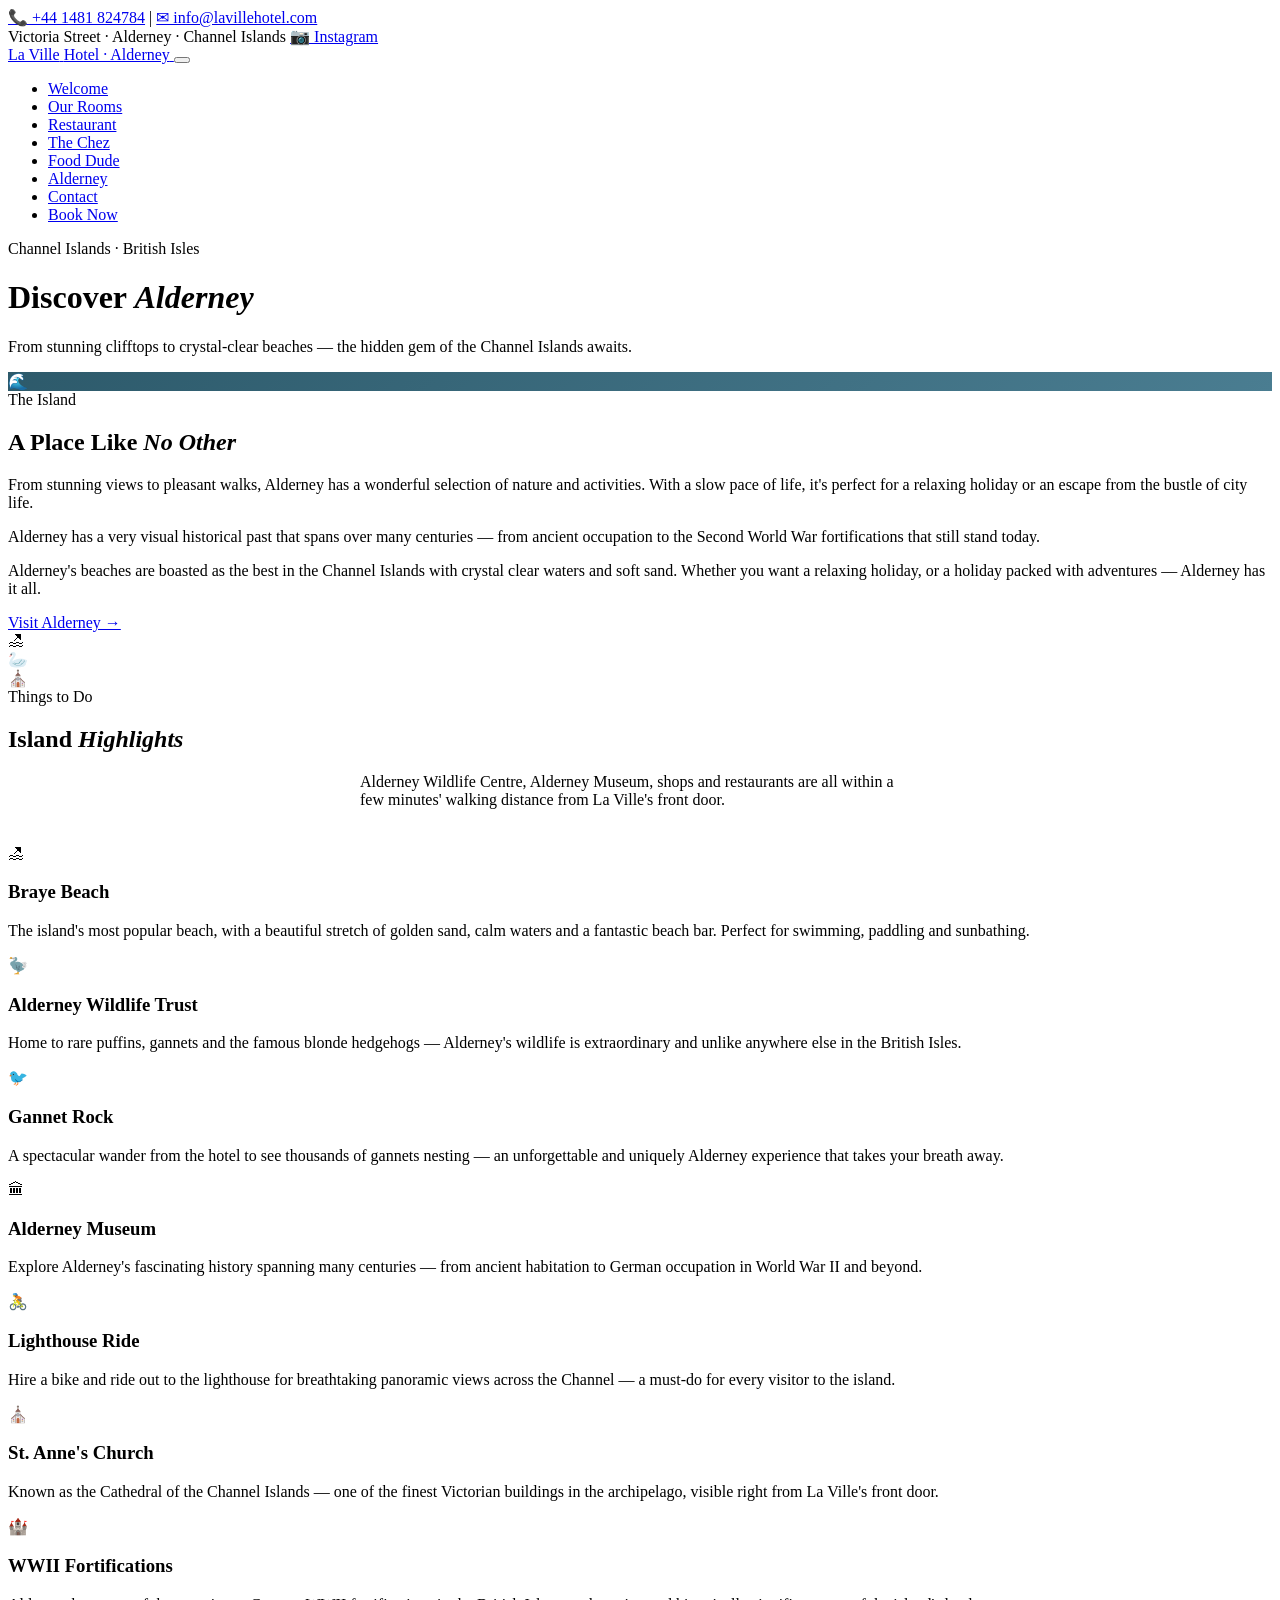
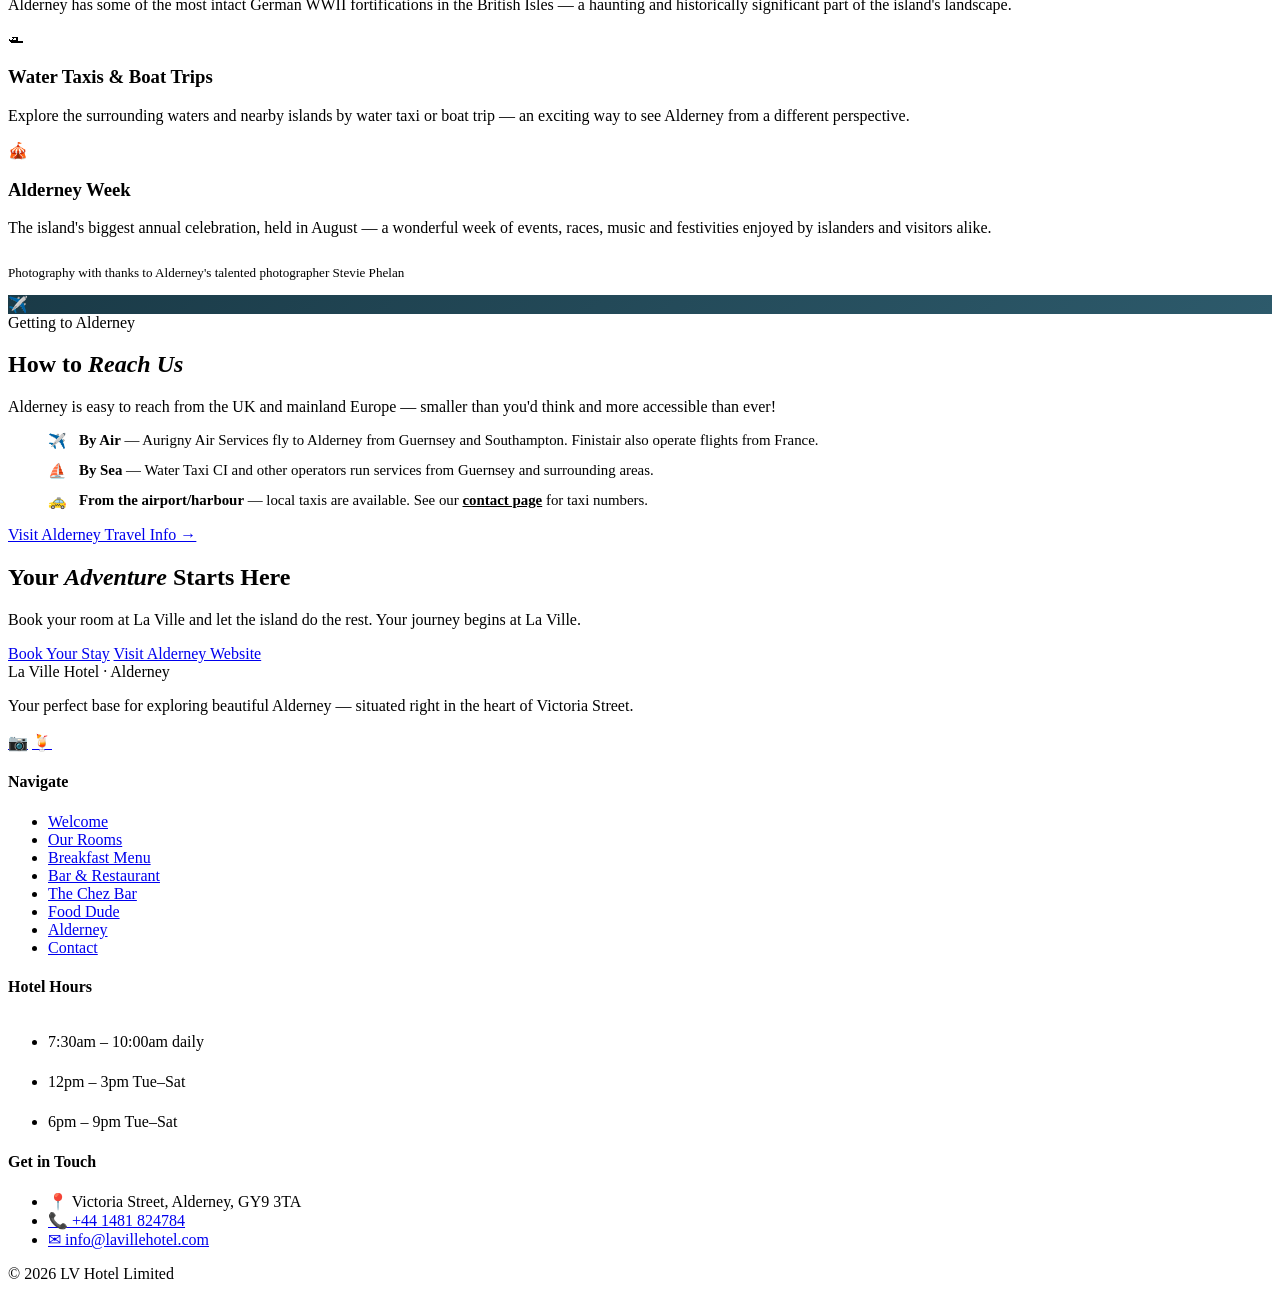
==== alderney.html @ cc86e453 "Add files via upload" ====
<!DOCTYPE html>
<html lang="en">
<head>
  <meta charset="UTF-8">
  <meta name="viewport" content="width=device-width, initial-scale=1.0">
  <meta name="description" content="Discover Alderney — stunning beaches, wildlife, history and a wonderful slow pace of life. The hidden gem of the Channel Islands.">
  <title>Alderney – La Ville Hotel Alderney</title>
  <link rel="icon" href="data:image/svg+xml,<svg xmlns='http://www.w3.org/2000/svg' viewBox='0 0 100 100'><text y='.9em' font-size='90'>🌊</text></svg>">
  <link rel="stylesheet" href="css/style.css">
</head>
<body>

<!-- TOP BAR -->
<div class="top-bar">
  <div class="container">
    <div class="top-bar__group">
      <a href="tel:+441481824784">📞 +44 1481 824784</a>
      <span class="top-bar__sep">|</span>
      <a href="mailto:info@lavillehotel.com">✉ info@lavillehotel.com</a>
    </div>
    <div class="top-bar__group">
      <span>Victoria Street · Alderney · Channel Islands</span>
      <a href="https://www.instagram.com/laville_hotel/" target="_blank" rel="noopener">📷 Instagram</a>
    </div>
  </div>
</div>

<!-- NAVBAR -->
<nav class="navbar" id="navbar">
  <div class="container">
    <a href="index.html" class="logo" aria-label="La Ville Hotel">
      <span class="logo__name">La Ville</span>
      <span class="logo__tag">Hotel · Alderney</span>
    </a>
    <button class="nav-toggle" id="nav-toggle" aria-label="Toggle menu" aria-expanded="false">
      <span></span><span></span><span></span>
    </button>
    <ul class="nav-list" id="nav-list">
      <li><a href="index.html">Welcome</a></li>
      <li><a href="rooms.html">Our Rooms</a></li>
      <li><a href="restaurant.html">Restaurant</a></li>
      <li><a href="chez-bar.html">The Chez</a></li>
      <li><a href="food-dude.html">Food Dude</a></li>
      <li><a href="alderney.html" class="active">Alderney</a></li>
      <li><a href="contact.html">Contact</a></li>
      <li><a href="rooms.html" class="nav-cta">Book Now</a></li>
    </ul>
  </div>
</nav>

<!-- PAGE HERO -->
<div class="page-hero">
  <div class="container">
    <span class="page-hero__kicker">Channel Islands · British Isles</span>
    <h1>Discover <em>Alderney</em></h1>
    <p>From stunning clifftops to crystal-clear beaches — the hidden gem of the Channel Islands awaits.</p>
  </div>
</div>

<main>

  <!-- INTRO SPLIT -->
  <section class="section">
    <div class="container">
      <div class="split reveal">
        <div class="split__vis" style="background:linear-gradient(135deg,#2d5a6b,#4a7d91)">🌊</div>
        <div class="split__body">
          <span class="label">The Island</span>
          <h2>A Place Like <em>No Other</em></h2>
          <p>From stunning views to pleasant walks, Alderney has a wonderful selection of nature and activities. With a slow pace of life, it's perfect for a relaxing holiday or an escape from the bustle of city life.</p>
          <p>Alderney has a very visual historical past that spans over many centuries — from ancient occupation to the Second World War fortifications that still stand today.</p>
          <p>Alderney's beaches are boasted as the best in the Channel Islands with crystal clear waters and soft sand. Whether you want a relaxing holiday, or a holiday packed with adventures — Alderney has it all.</p>
          <a href="https://www.visitalderney.com/" target="_blank" rel="noopener" class="btn btn-ocean">Visit Alderney →</a>
        </div>
      </div>
    </div>
  </section>

  <!-- PHOTO STRIP -->
  <div class="strip">
    <div class="strip__item">🏖</div>
    <div class="strip__item">🦢</div>
    <div class="strip__item">⛪</div>
  </div>

  <!-- ATTRACTIONS -->
  <section class="section" style="background:var(--sand)">
    <div class="container">
      <div class="tc reveal" style="margin-bottom:36px">
        <span class="label" style="justify-content:center">Things to Do</span>
        <h2>Island <em>Highlights</em></h2>
        <p style="max-width:560px;margin:10px auto 0">Alderney Wildlife Centre, Alderney Museum, shops and restaurants are all within a few minutes' walking distance from La Ville's front door.</p>
      </div>
      <div class="attract-grid">
        <div class="attract-card reveal">
          <div class="attract-card__img">🏖</div>
          <div class="attract-card__body">
            <h3>Braye Beach</h3>
            <p>The island's most popular beach, with a beautiful stretch of golden sand, calm waters and a fantastic beach bar. Perfect for swimming, paddling and sunbathing.</p>
          </div>
        </div>
        <div class="attract-card reveal">
          <div class="attract-card__img">🦤</div>
          <div class="attract-card__body">
            <h3>Alderney Wildlife Trust</h3>
            <p>Home to rare puffins, gannets and the famous blonde hedgehogs — Alderney's wildlife is extraordinary and unlike anywhere else in the British Isles.</p>
          </div>
        </div>
        <div class="attract-card reveal">
          <div class="attract-card__img">🐦</div>
          <div class="attract-card__body">
            <h3>Gannet Rock</h3>
            <p>A spectacular wander from the hotel to see thousands of gannets nesting — an unforgettable and uniquely Alderney experience that takes your breath away.</p>
          </div>
        </div>
        <div class="attract-card reveal">
          <div class="attract-card__img">🏛</div>
          <div class="attract-card__body">
            <h3>Alderney Museum</h3>
            <p>Explore Alderney's fascinating history spanning many centuries — from ancient habitation to German occupation in World War II and beyond.</p>
          </div>
        </div>
        <div class="attract-card reveal">
          <div class="attract-card__img">🚴</div>
          <div class="attract-card__body">
            <h3>Lighthouse Ride</h3>
            <p>Hire a bike and ride out to the lighthouse for breathtaking panoramic views across the Channel — a must-do for every visitor to the island.</p>
          </div>
        </div>
        <div class="attract-card reveal">
          <div class="attract-card__img">⛪</div>
          <div class="attract-card__body">
            <h3>St. Anne's Church</h3>
            <p>Known as the Cathedral of the Channel Islands — one of the finest Victorian buildings in the archipelago, visible right from La Ville's front door.</p>
          </div>
        </div>
        <div class="attract-card reveal">
          <div class="attract-card__img">🏰</div>
          <div class="attract-card__body">
            <h3>WWII Fortifications</h3>
            <p>Alderney has some of the most intact German WWII fortifications in the British Isles — a haunting and historically significant part of the island's landscape.</p>
          </div>
        </div>
        <div class="attract-card reveal">
          <div class="attract-card__img">🛥</div>
          <div class="attract-card__body">
            <h3>Water Taxis &amp; Boat Trips</h3>
            <p>Explore the surrounding waters and nearby islands by water taxi or boat trip — an exciting way to see Alderney from a different perspective.</p>
          </div>
        </div>
        <div class="attract-card reveal">
          <div class="attract-card__img">🎪</div>
          <div class="attract-card__body">
            <h3>Alderney Week</h3>
            <p>The island's biggest annual celebration, held in August — a wonderful week of events, races, music and festivities enjoyed by islanders and visitors alike.</p>
          </div>
        </div>
      </div>
      <p class="tc" style="margin-top:28px;font-size:.82rem;color:var(--mid-grey)">Photography with thanks to Alderney's talented photographer Stevie Phelan</p>
    </div>
  </section>

  <!-- GETTING HERE -->
  <section class="section">
    <div class="container">
      <div class="split rev reveal">
        <div class="split__vis" style="background:linear-gradient(135deg,#1a3a47,#2d5a6b)">✈️</div>
        <div class="split__body">
          <span class="label">Getting to Alderney</span>
          <h2>How to <em>Reach Us</em></h2>
          <p>Alderney is easy to reach from the UK and mainland Europe — smaller than you'd think and more accessible than ever!</p>
          <ul style="list-style:none;display:flex;flex-direction:column;gap:12px;margin-top:4px">
            <li style="display:flex;align-items:flex-start;gap:12px;font-size:.93rem">✈️ <div><strong>By Air</strong> — Aurigny Air Services fly to Alderney from Guernsey and Southampton. Finistair also operate flights from France.</div></li>
            <li style="display:flex;align-items:flex-start;gap:12px;font-size:.93rem">⛵ <div><strong>By Sea</strong> — Water Taxi CI and other operators run services from Guernsey and surrounding areas.</div></li>
            <li style="display:flex;align-items:flex-start;gap:12px;font-size:.93rem">🚕 <div><strong>From the airport/harbour</strong> — local taxis are available. See our <a href="contact.html" style="color:var(--terracotta);font-weight:600">contact page</a> for taxi numbers.</div></li>
          </ul>
          <a href="https://www.visitalderney.com/" target="_blank" rel="noopener" class="btn btn-outline" style="margin-top:8px">Visit Alderney Travel Info →</a>
        </div>
      </div>
    </div>
  </section>

  <section class="cta">
    <div class="container reveal">
      <h2>Your <em>Adventure</em> Starts Here</h2>
      <p>Book your room at La Ville and let the island do the rest. Your journey begins at La Ville.</p>
      <div class="cta__btns">
        <a href="rooms.html" class="btn btn-primary">Book Your Stay</a>
        <a href="https://www.visitalderney.com/" target="_blank" rel="noopener" class="btn btn-outline">Visit Alderney Website</a>
      </div>
    </div>
  </section>

</main>

<!-- FOOTER -->
<footer class="footer">
  <div class="container">
    <div class="footer-grid">
      <div class="footer__brand">
        <span class="logo__name">La Ville</span>
        <span class="logo__tag">Hotel · Alderney</span>
        <p>Your perfect base for exploring beautiful Alderney — situated right in the heart of Victoria Street.</p>
        <div class="socials" style="margin-top:18px">
          <a href="https://www.instagram.com/laville_hotel/" target="_blank" rel="noopener">📷</a>
          <a href="https://www.instagram.com/thechezbar/" target="_blank" rel="noopener">🍹</a>
        </div>
      </div>
      <div>
        <h4>Navigate</h4>
        <ul>
          <li><a href="index.html">Welcome</a></li>
          <li><a href="rooms.html">Our Rooms</a></li>
          <li><a href="breakfast.html">Breakfast Menu</a></li>
          <li><a href="restaurant.html">Bar &amp; Restaurant</a></li>
          <li><a href="chez-bar.html">The Chez Bar</a></li>
          <li><a href="food-dude.html">Food Dude</a></li>
          <li><a href="alderney.html">Alderney</a></li>
          <li><a href="contact.html">Contact</a></li>
        </ul>
      </div>
      <div>
        <h4>Hotel Hours</h4>
        <ul style="gap:6px">
          <li style="color:#fff;font-weight:700;font-size:.84rem">Breakfast</li><li>7:30am – 10:00am daily</li>
          <li style="color:#fff;font-weight:700;font-size:.84rem;margin-top:6px">Lunch</li><li>12pm – 3pm Tue–Sat</li>
          <li style="color:#fff;font-weight:700;font-size:.84rem;margin-top:6px">Dinner</li><li>6pm – 9pm Tue–Sat</li>
        </ul>
      </div>
      <div>
        <h4>Get in Touch</h4>
        <ul style="gap:8px">
          <li>📍 Victoria Street, Alderney, GY9 3TA</li>
          <li><a href="tel:+441481824784">📞 +44 1481 824784</a></li>
          <li><a href="mailto:info@lavillehotel.com">✉ info@lavillehotel.com</a></li>
        </ul>
      </div>
    </div>
  </div>
  <div class="footer-bottom">
    <div class="container" style="display:flex;justify-content:space-between;flex-wrap:wrap;gap:10px;width:100%">
      <span>© 2026 LV Hotel Limited</span>
      <span style="color:rgba(255,255,255,.3)">Victoria Street · Alderney · GY9 3TA</span>
    </div>
  </div>
</footer>

<div id="toast"></div>
<script src="js/shared.js"></script>
</body>
</html>
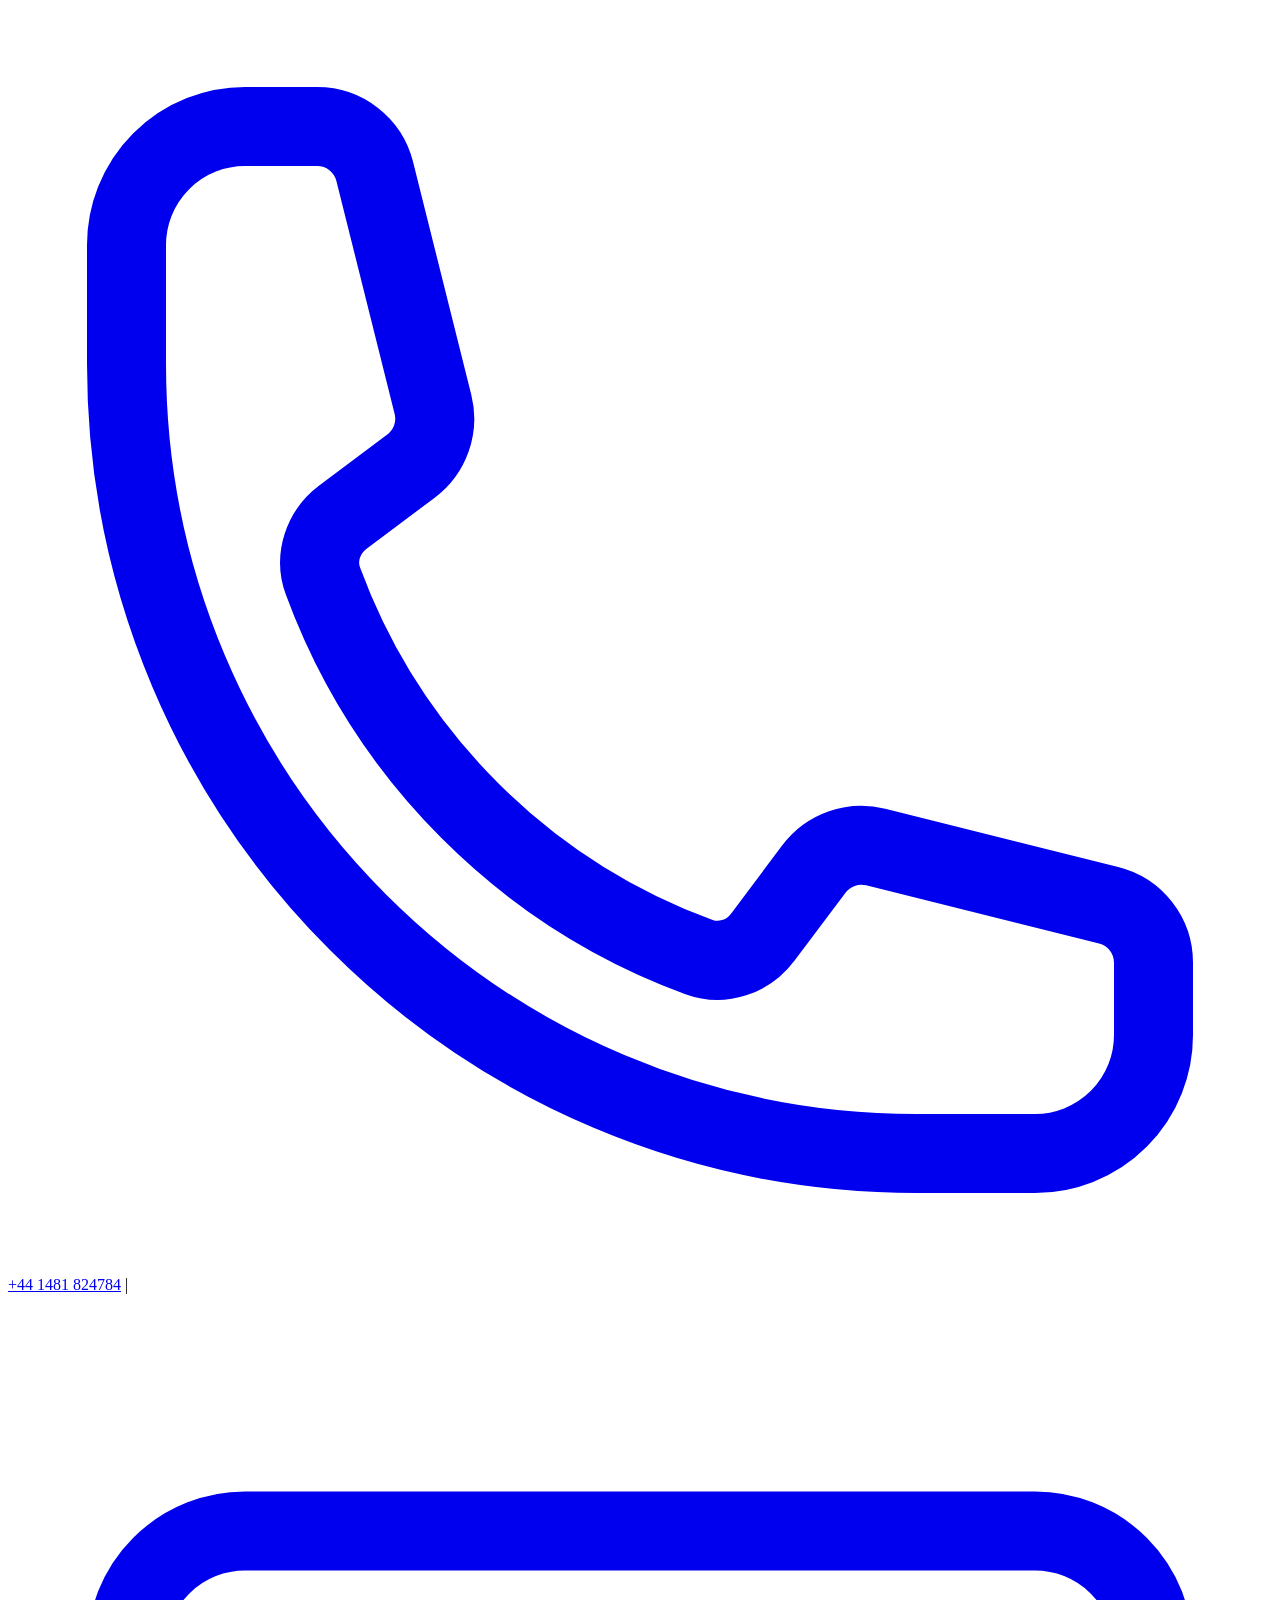
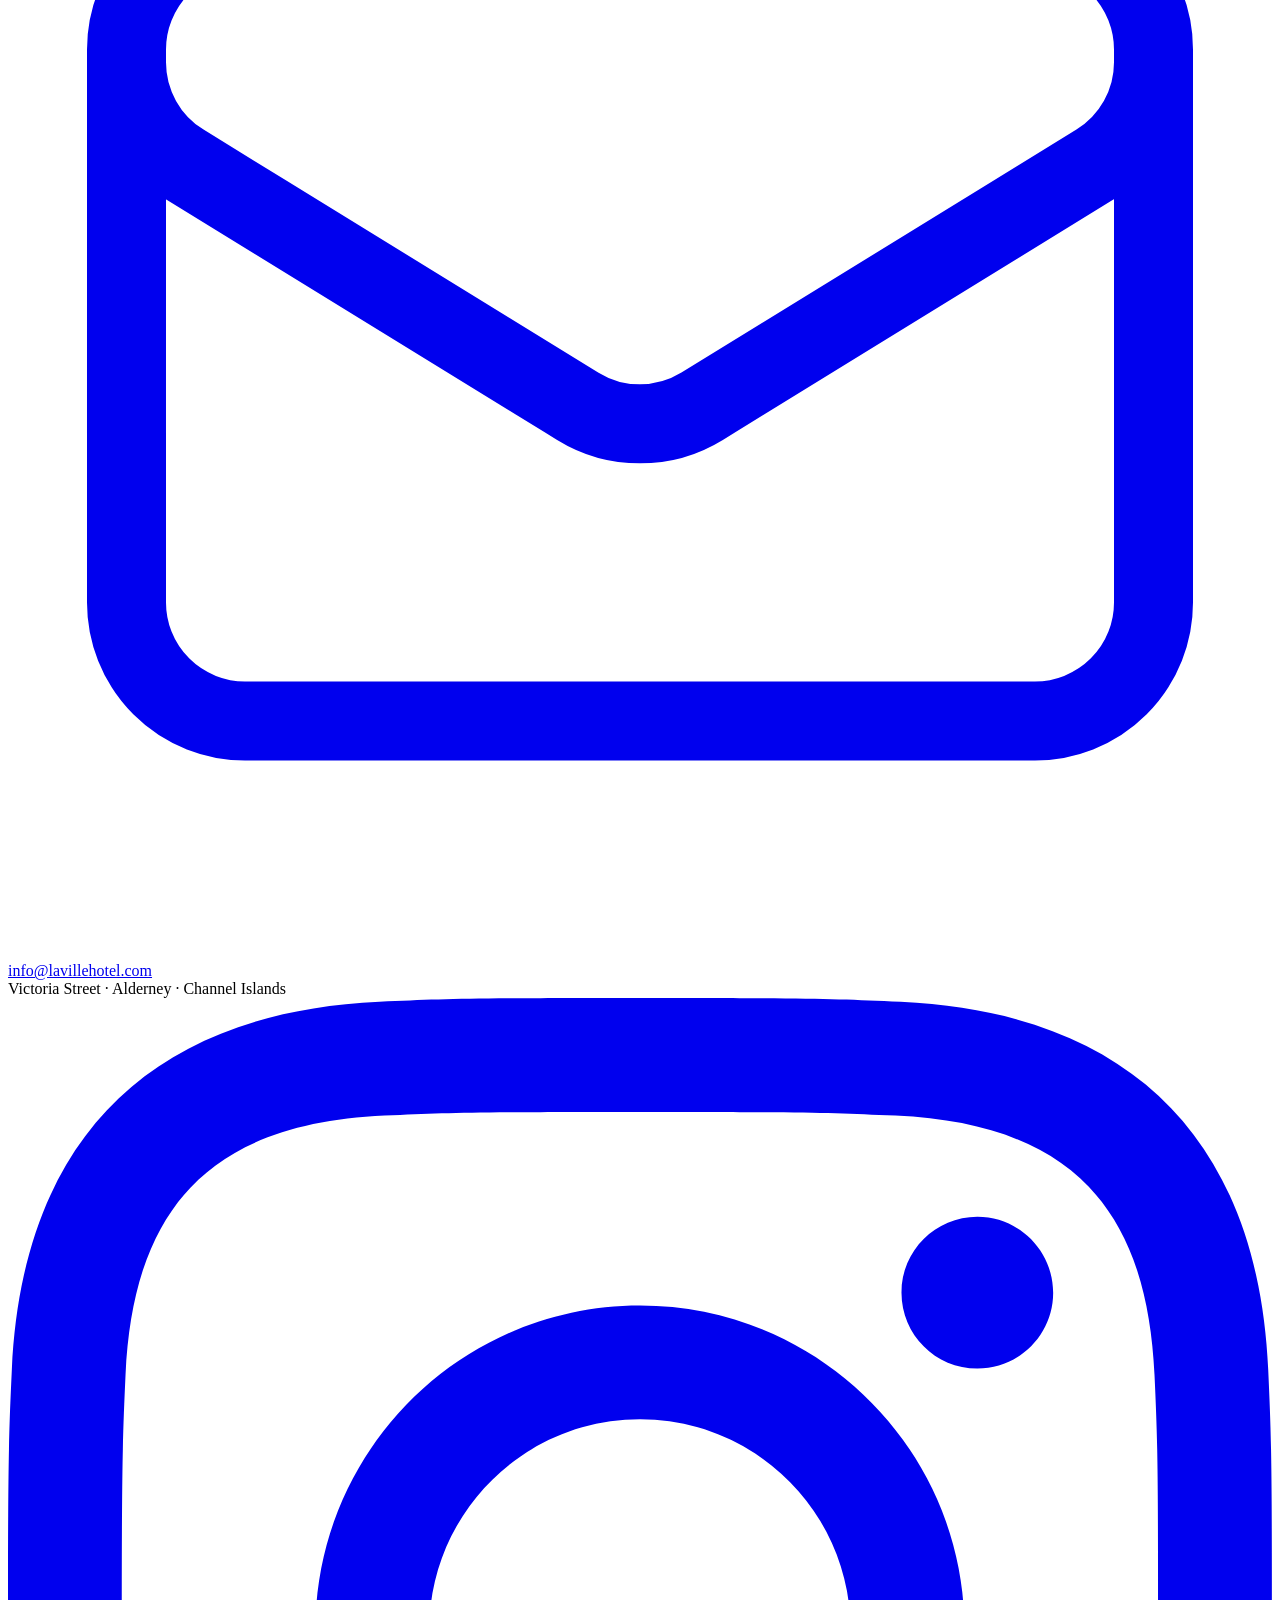
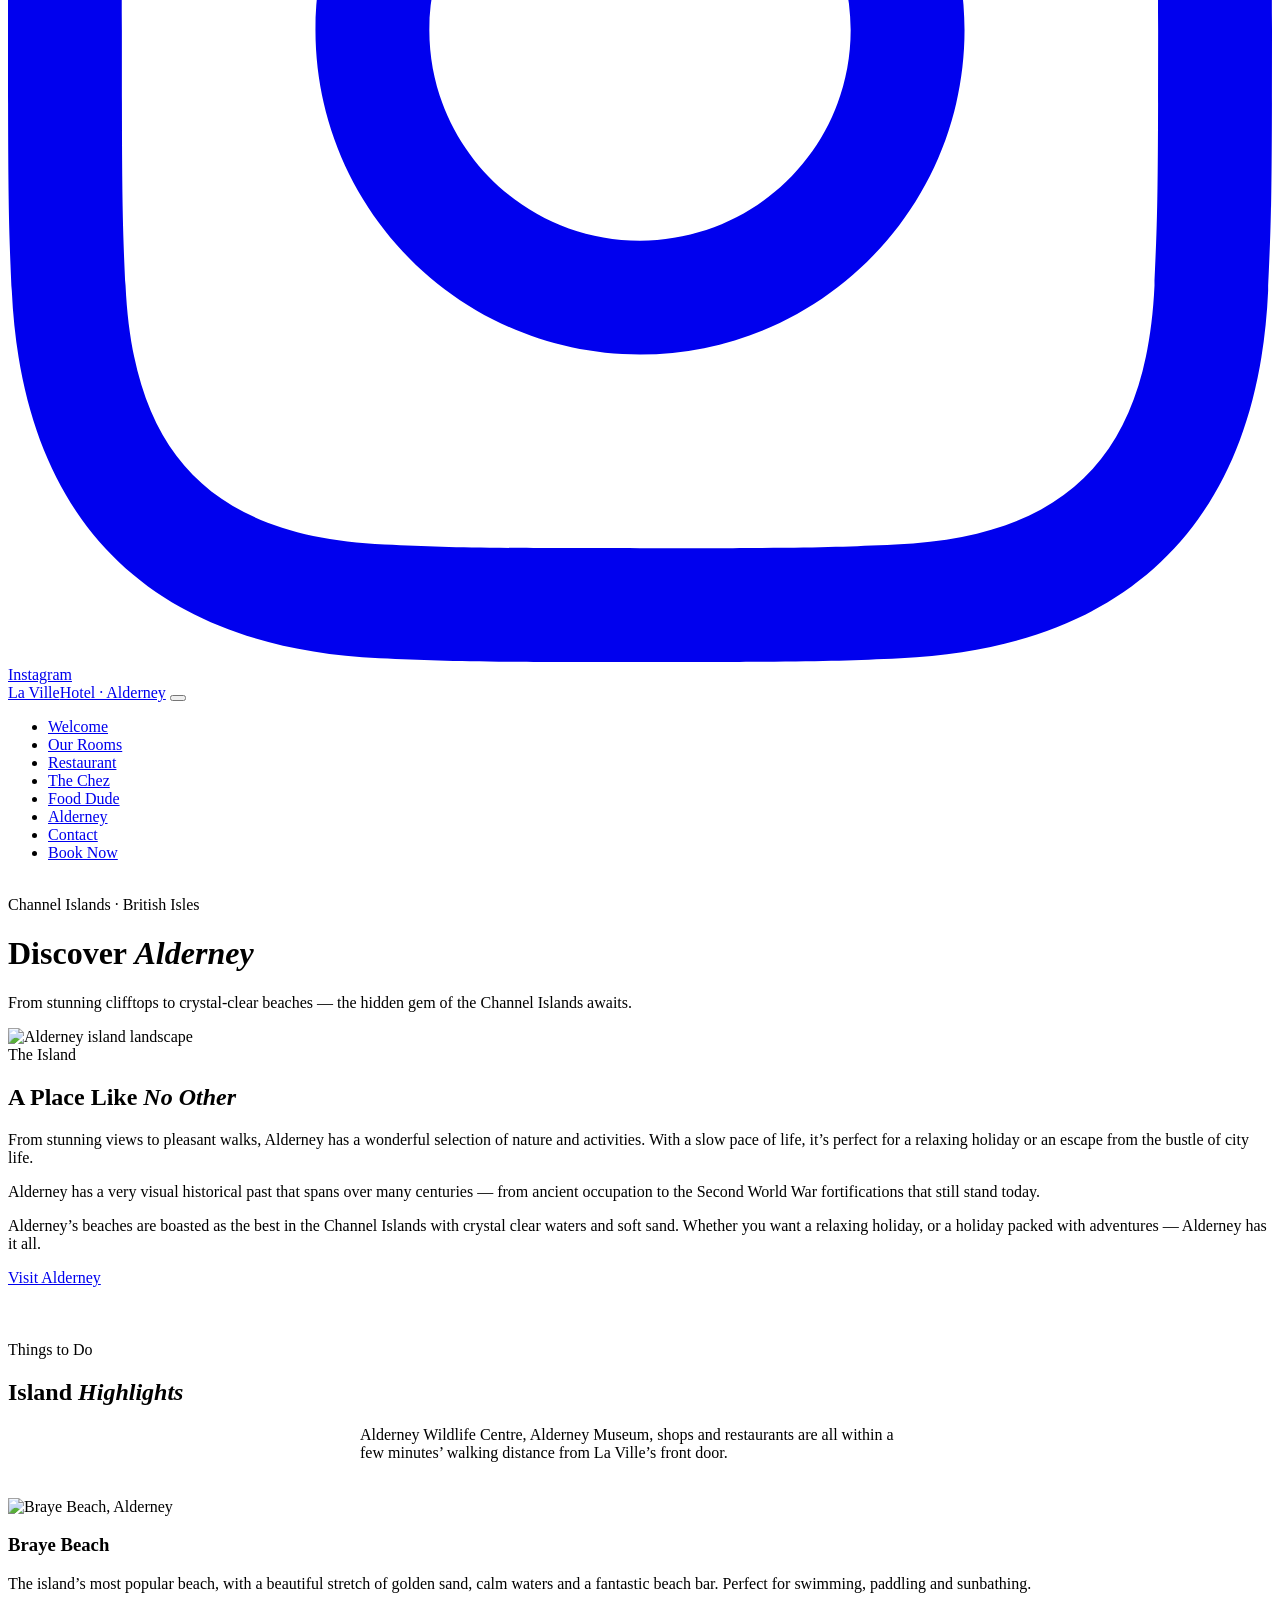
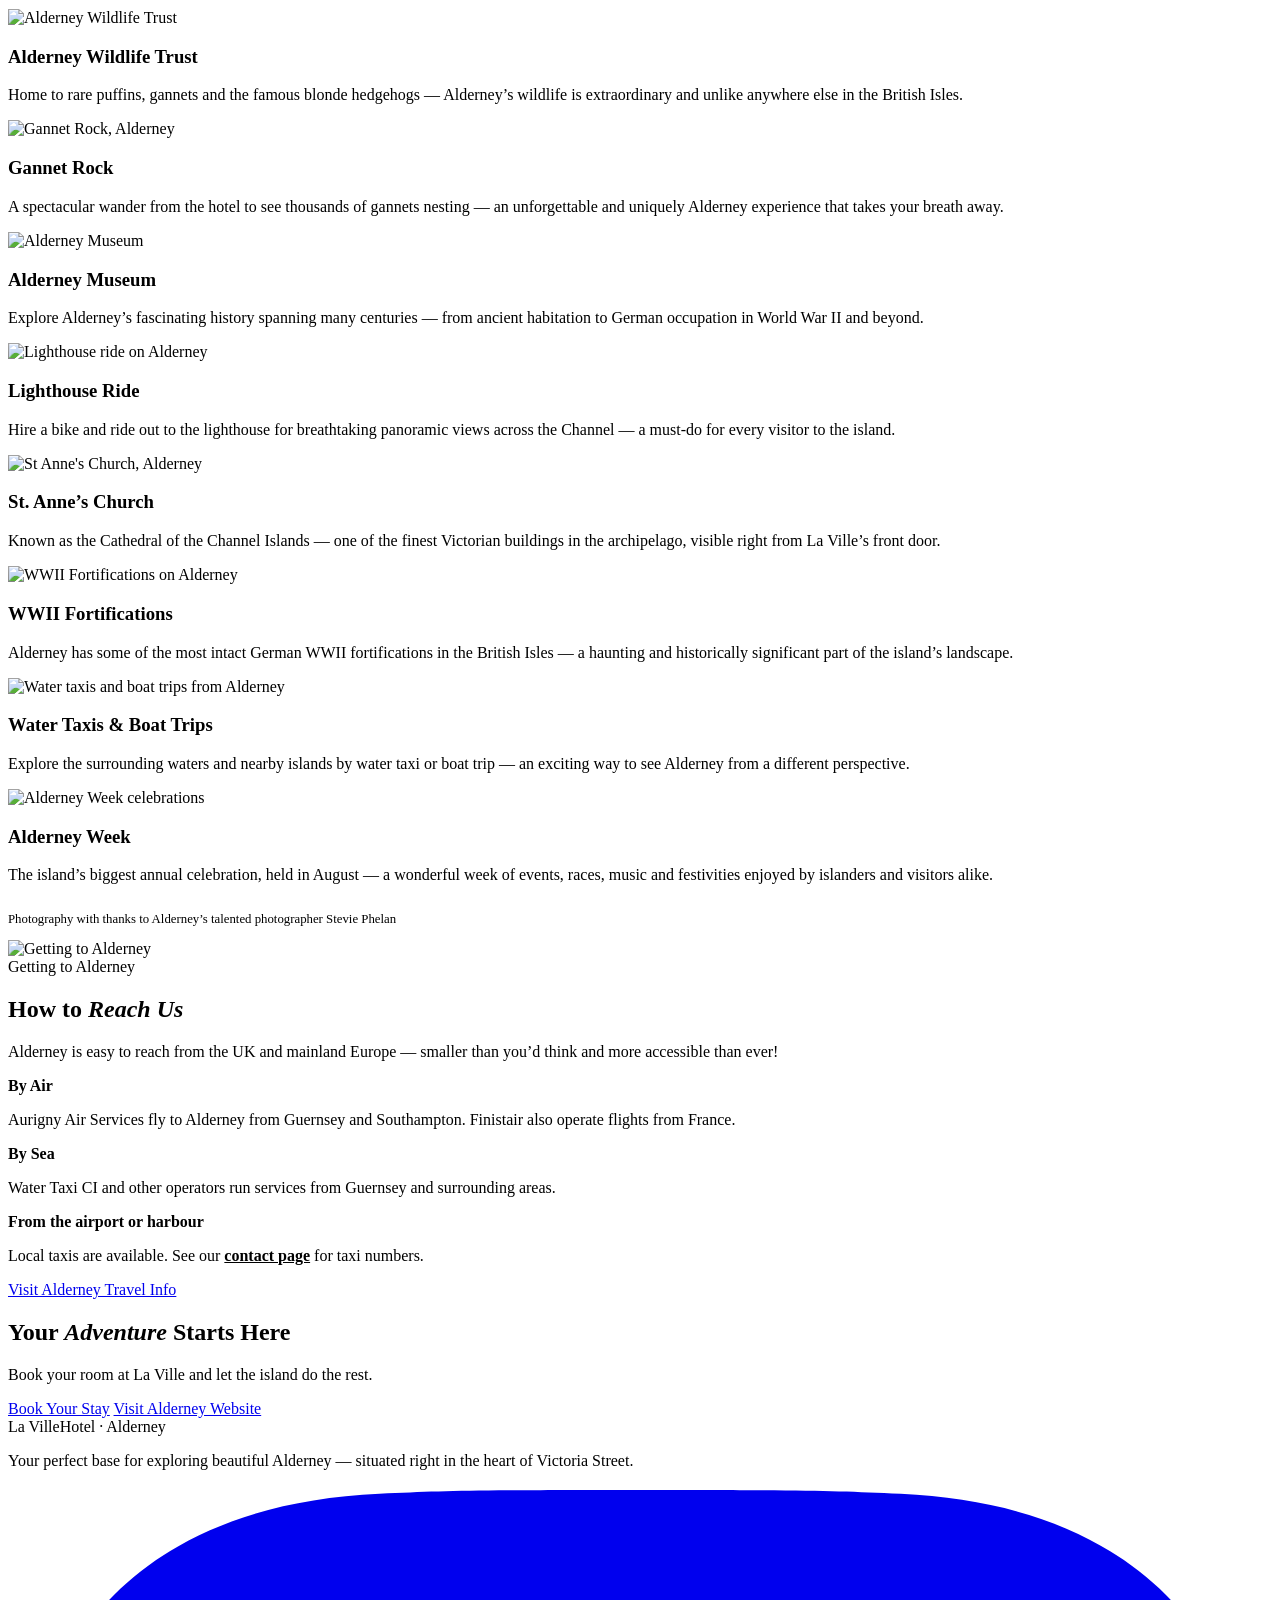
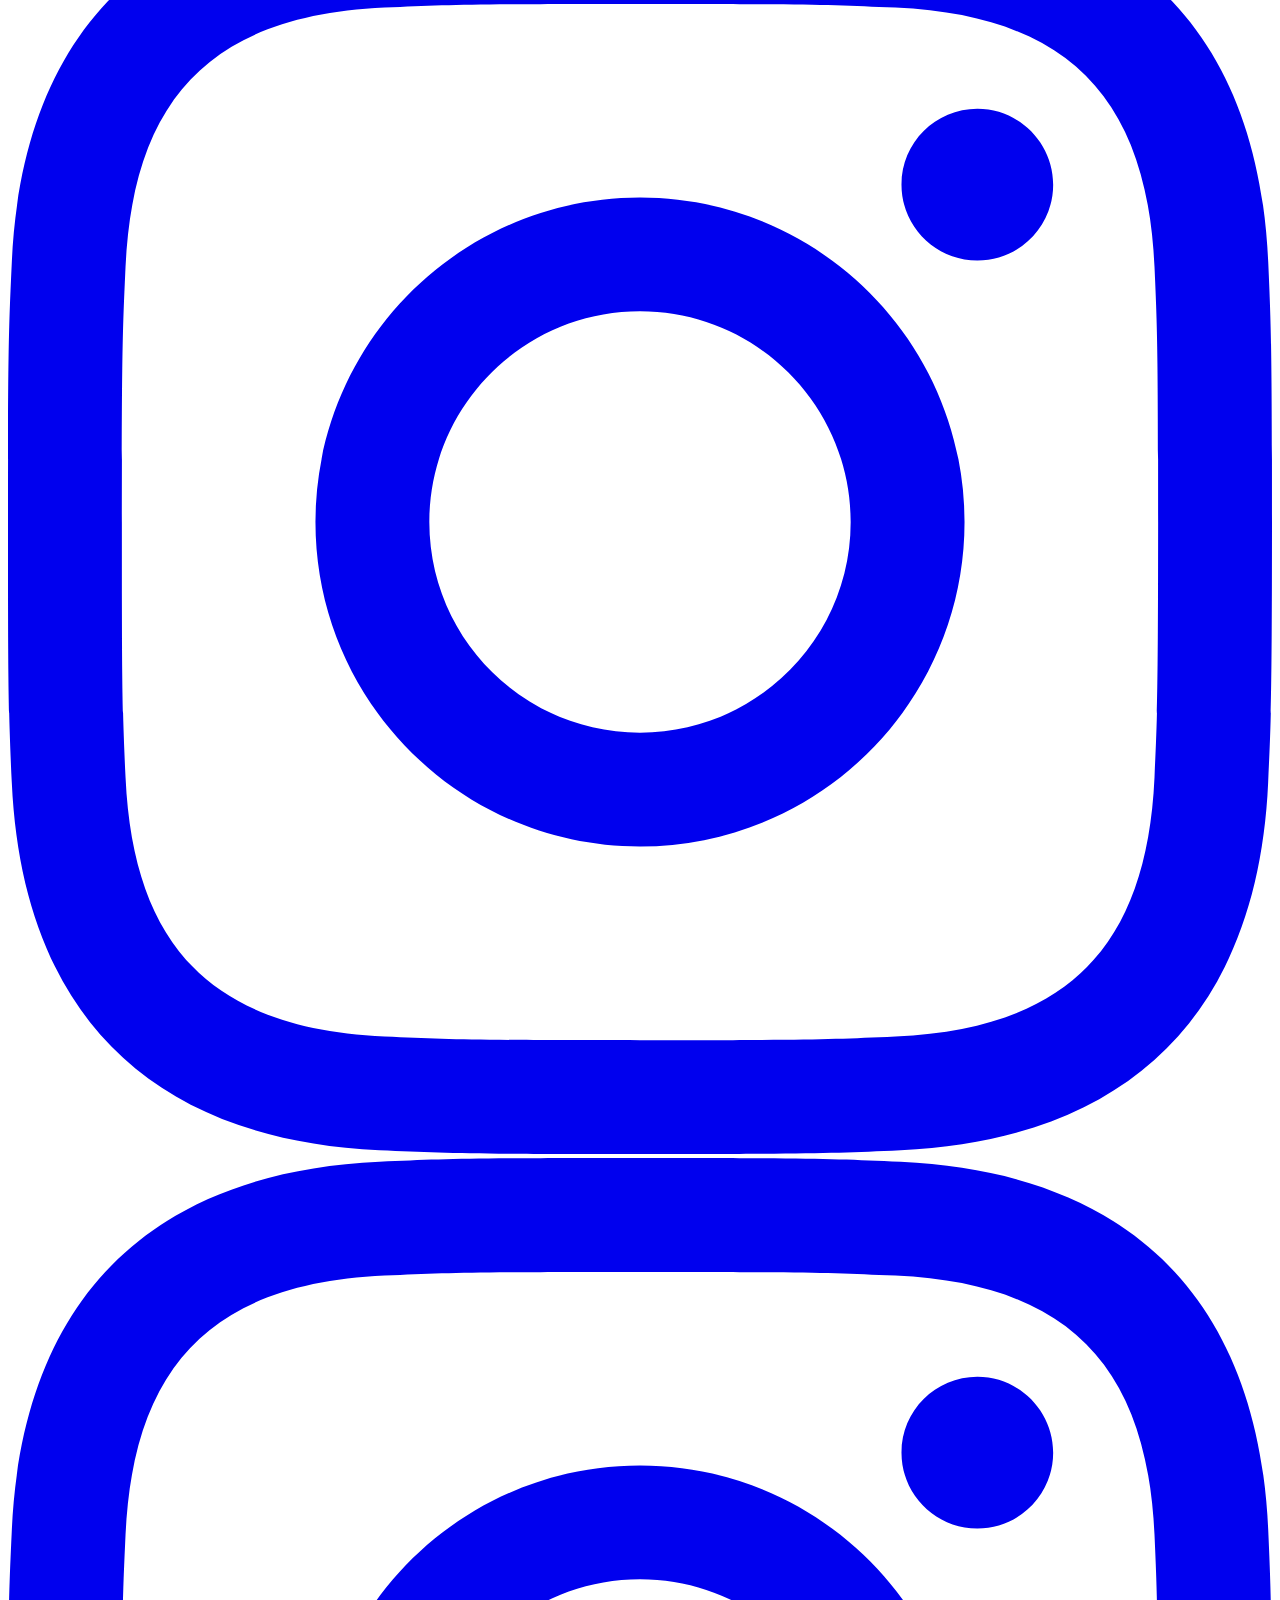
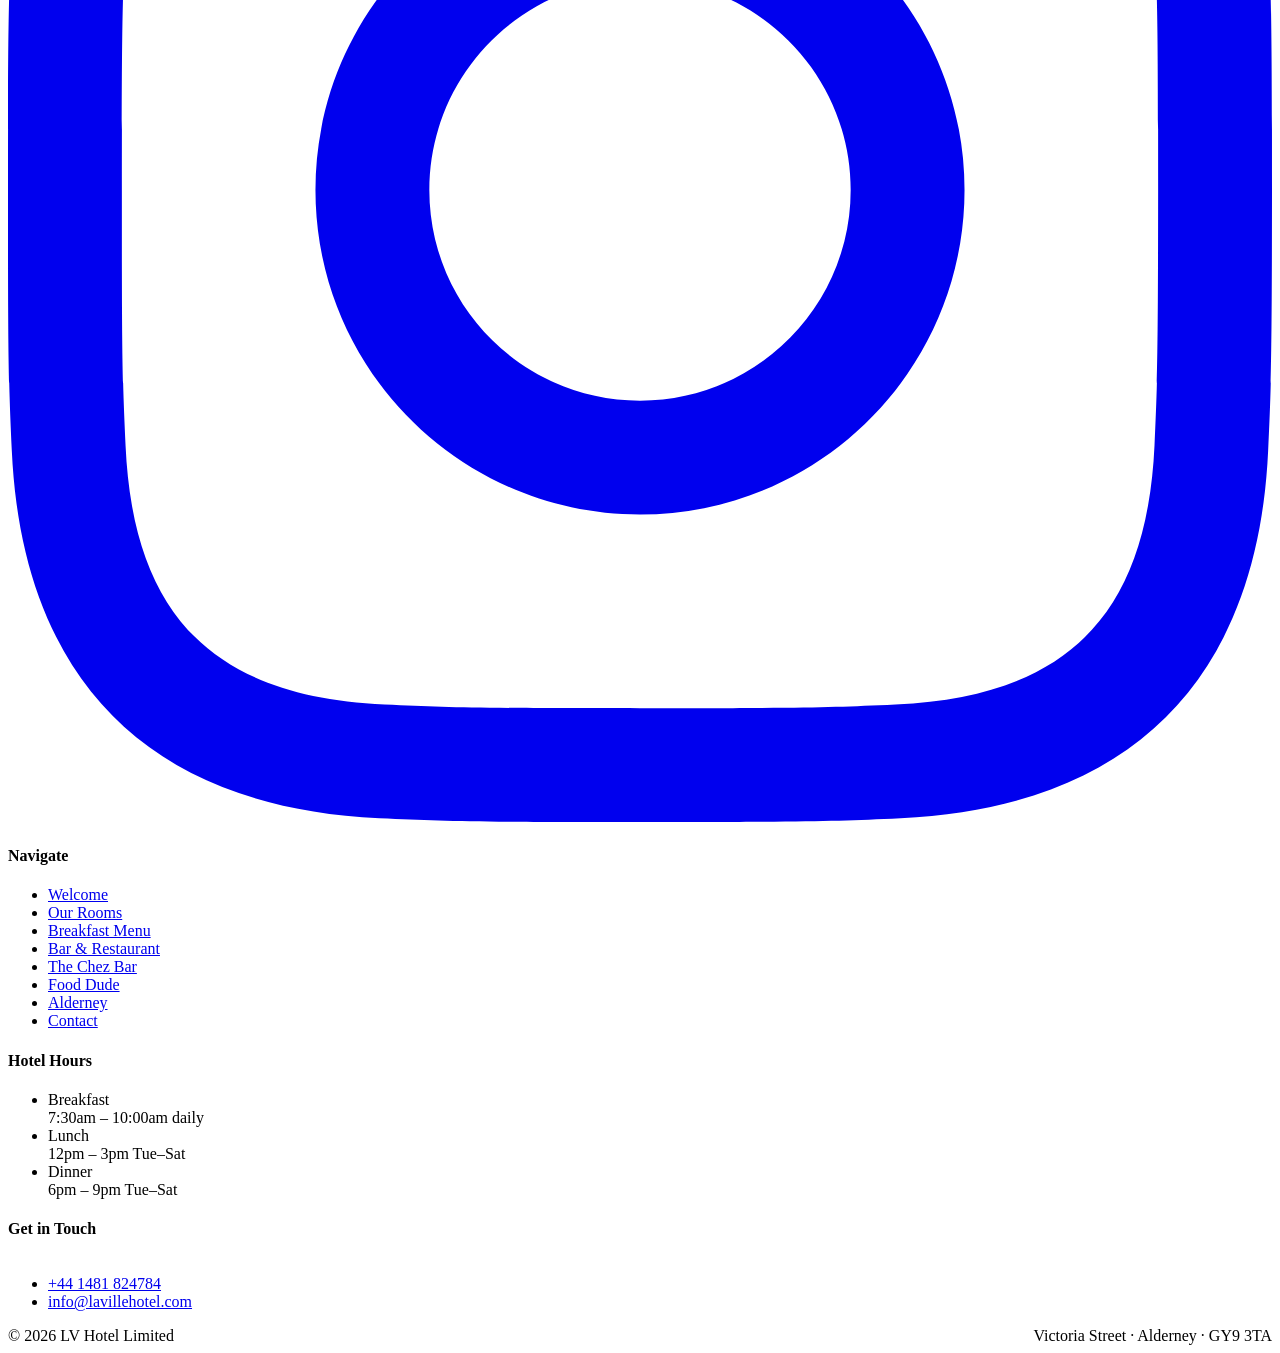
==== commit e738eeca: "Add files via upload" ====
--- a/alderney.html
+++ b/alderney.html
@@ -3,178 +3,190 @@
 <head>
   <meta charset="UTF-8">
   <meta name="viewport" content="width=device-width, initial-scale=1.0">
-  <meta name="description" content="Discover Alderney — stunning beaches, wildlife, history and a wonderful slow pace of life. The hidden gem of the Channel Islands.">
+  <meta name="description" content="Discover Alderney — stunning beaches, unique wildlife, WWII history and a wonderful slow pace of life. The hidden gem of the Channel Islands.">
   <title>Alderney – La Ville Hotel Alderney</title>
-  <link rel="icon" href="data:image/svg+xml,<svg xmlns='http://www.w3.org/2000/svg' viewBox='0 0 100 100'><text y='.9em' font-size='90'>🌊</text></svg>">
+  <link rel="preconnect" href="https://fonts.googleapis.com">
+  <link rel="preconnect" href="https://fonts.gstatic.com" crossorigin>
+  <link rel="icon" href="data:image/svg+xml,<svg xmlns='http://www.w3.org/2000/svg' viewBox='0 0 32 32'><rect width='32' height='32' rx='6' fill='%23223848'/><text x='6' y='24' font-size='20' font-family='Georgia,serif' fill='%23b86040'>L</text></svg>">
   <link rel="stylesheet" href="css/style.css">
 </head>
 <body>
 
-<!-- TOP BAR -->
 <div class="top-bar">
   <div class="container">
     <div class="top-bar__group">
-      <a href="tel:+441481824784">📞 +44 1481 824784</a>
+      <a href="tel:+441481824784"><svg class="top-bar__icon" viewBox="0 0 24 24" fill="none" stroke="currentColor" stroke-width="1.5"><path d="M2.25 6.75c0 8.284 6.716 15 15 15h2.25a2.25 2.25 0 002.25-2.25v-1.372c0-.516-.351-.966-.852-1.091l-4.423-1.106c-.44-.11-.902.055-1.173.417l-.97 1.293c-.282.376-.769.542-1.21.38a12.035 12.035 0 01-7.143-7.143c-.162-.441.004-.928.38-1.21l1.293-.97c.363-.271.527-.734.417-1.173L6.963 3.102a1.125 1.125 0 00-1.091-.852H4.5A2.25 2.25 0 002.25 4.5v2.25z"/></svg>+44 1481 824784</a>
       <span class="top-bar__sep">|</span>
-      <a href="mailto:info@lavillehotel.com">✉ info@lavillehotel.com</a>
+      <a href="mailto:info@lavillehotel.com"><svg class="top-bar__icon" viewBox="0 0 24 24" fill="none" stroke="currentColor" stroke-width="1.5"><path d="M21.75 6.75v10.5a2.25 2.25 0 01-2.25 2.25h-15a2.25 2.25 0 01-2.25-2.25V6.75m19.5 0A2.25 2.25 0 0019.5 4.5h-15a2.25 2.25 0 00-2.25 2.25m19.5 0v.243a2.25 2.25 0 01-1.07 1.916l-7.5 4.615a2.25 2.25 0 01-2.36 0L3.32 8.91a2.25 2.25 0 01-1.07-1.916V6.75"/></svg>info@lavillehotel.com</a>
     </div>
     <div class="top-bar__group">
-      <span>Victoria Street · Alderney · Channel Islands</span>
-      <a href="https://www.instagram.com/laville_hotel/" target="_blank" rel="noopener">📷 Instagram</a>
+      <span>Victoria Street &middot; Alderney &middot; Channel Islands</span>
+      <a href="https://www.instagram.com/laville_hotel/" target="_blank" rel="noopener"><svg class="top-bar__icon" viewBox="0 0 24 24" fill="currentColor"><path d="M12 2.163c3.204 0 3.584.012 4.85.07 3.252.148 4.771 1.691 4.919 4.919.058 1.265.069 1.645.069 4.849 0 3.205-.012 3.584-.069 4.849-.149 3.225-1.664 4.771-4.919 4.919-1.266.058-1.644.07-4.85.07-3.204 0-3.584-.012-4.849-.07-3.26-.149-4.771-1.699-4.919-4.92-.058-1.265-.07-1.644-.07-4.849 0-3.204.013-3.583.07-4.849.149-3.227 1.664-4.771 4.919-4.919 1.266-.057 1.645-.069 4.849-.069zm0-2.163c-3.259 0-3.667.014-4.947.072-4.358.2-6.78 2.618-6.98 6.98-.059 1.281-.073 1.689-.073 4.948 0 3.259.014 3.668.072 4.948.2 4.358 2.618 6.78 6.98 6.98 1.281.058 1.689.072 4.948.072 3.259 0 3.668-.014 4.948-.072 4.354-.2 6.782-2.618 6.979-6.98.059-1.28.073-1.689.073-4.948 0-3.259-.014-3.667-.072-4.947-.196-4.354-2.617-6.78-6.979-6.98-1.281-.059-1.69-.073-4.949-.073zm0 5.838c-3.403 0-6.162 2.759-6.162 6.162s2.759 6.163 6.162 6.163 6.162-2.759 6.162-6.163c0-3.403-2.759-6.162-6.162-6.162zm0 10.162c-2.209 0-4-1.79-4-4 0-2.209 1.791-4 4-4s4 1.791 4 4c0 2.21-1.791 4-4 4zm6.406-11.845c-.796 0-1.441.645-1.441 1.44s.645 1.44 1.441 1.44c.795 0 1.439-.645 1.439-1.44s-.644-1.44-1.439-1.44z"/></svg>Instagram</a>
     </div>
   </div>
 </div>
 
-<!-- NAVBAR -->
 <nav class="navbar" id="navbar">
   <div class="container">
-    <a href="index.html" class="logo" aria-label="La Ville Hotel">
-      <span class="logo__name">La Ville</span>
-      <span class="logo__tag">Hotel · Alderney</span>
-    </a>
-    <button class="nav-toggle" id="nav-toggle" aria-label="Toggle menu" aria-expanded="false">
-      <span></span><span></span><span></span>
-    </button>
+    <a href="index.html" class="logo" aria-label="La Ville Hotel"><span class="logo__name">La Ville</span><span class="logo__tag">Hotel &middot; Alderney</span></a>
+    <button class="nav-toggle" id="nav-toggle" aria-label="Toggle navigation" aria-expanded="false"><span></span><span></span><span></span></button>
     <ul class="nav-list" id="nav-list">
       <li><a href="index.html">Welcome</a></li>
       <li><a href="rooms.html">Our Rooms</a></li>
       <li><a href="restaurant.html">Restaurant</a></li>
       <li><a href="chez-bar.html">The Chez</a></li>
       <li><a href="food-dude.html">Food Dude</a></li>
-      <li><a href="alderney.html" class="active">Alderney</a></li>
+      <li><a href="alderney.html">Alderney</a></li>
       <li><a href="contact.html">Contact</a></li>
       <li><a href="rooms.html" class="nav-cta">Book Now</a></li>
     </ul>
   </div>
 </nav>
 
-<!-- PAGE HERO -->
 <div class="page-hero">
-  <div class="container">
-    <span class="page-hero__kicker">Channel Islands · British Isles</span>
+  <img class="page-hero__img" src="https://picsum.photos/seed/channel-islands-coast/1920/700" alt="" aria-hidden="true">
+  <div class="container">
+    <span class="page-hero__kicker">Channel Islands &middot; British Isles</span>
     <h1>Discover <em>Alderney</em></h1>
-    <p>From stunning clifftops to crystal-clear beaches — the hidden gem of the Channel Islands awaits.</p>
+    <p>From stunning clifftops to crystal-clear beaches &mdash; the hidden gem of the Channel Islands awaits.</p>
   </div>
 </div>
 
 <main>
-
-  <!-- INTRO SPLIT -->
   <section class="section">
     <div class="container">
       <div class="split reveal">
-        <div class="split__vis" style="background:linear-gradient(135deg,#2d5a6b,#4a7d91)">🌊</div>
+        <div class="split__vis">
+          <img src="https://picsum.photos/seed/alderney-island-view/800/600" alt="Alderney island landscape" loading="lazy">
+        </div>
         <div class="split__body">
           <span class="label">The Island</span>
           <h2>A Place Like <em>No Other</em></h2>
-          <p>From stunning views to pleasant walks, Alderney has a wonderful selection of nature and activities. With a slow pace of life, it's perfect for a relaxing holiday or an escape from the bustle of city life.</p>
-          <p>Alderney has a very visual historical past that spans over many centuries — from ancient occupation to the Second World War fortifications that still stand today.</p>
-          <p>Alderney's beaches are boasted as the best in the Channel Islands with crystal clear waters and soft sand. Whether you want a relaxing holiday, or a holiday packed with adventures — Alderney has it all.</p>
-          <a href="https://www.visitalderney.com/" target="_blank" rel="noopener" class="btn btn-ocean">Visit Alderney →</a>
-        </div>
-      </div>
-    </div>
-  </section>
-
-  <!-- PHOTO STRIP -->
+          <p>From stunning views to pleasant walks, Alderney has a wonderful selection of nature and activities. With a slow pace of life, it&rsquo;s perfect for a relaxing holiday or an escape from the bustle of city life.</p>
+          <p>Alderney has a very visual historical past that spans over many centuries &mdash; from ancient occupation to the Second World War fortifications that still stand today.</p>
+          <p>Alderney&rsquo;s beaches are boasted as the best in the Channel Islands with crystal clear waters and soft sand. Whether you want a relaxing holiday, or a holiday packed with adventures &mdash; Alderney has it all.</p>
+          <a href="https://www.visitalderney.com/" target="_blank" rel="noopener" class="btn btn-ocean">Visit Alderney</a>
+        </div>
+      </div>
+    </div>
+  </section>
+
   <div class="strip">
-    <div class="strip__item">🏖</div>
-    <div class="strip__item">🦢</div>
-    <div class="strip__item">⛪</div>
-  </div>
-
-  <!-- ATTRACTIONS -->
+    <div class="strip__item"><img src="https://picsum.photos/seed/alderney-braye-beach/800/500" alt="" aria-hidden="true" loading="lazy"></div>
+    <div class="strip__item"><img src="https://picsum.photos/seed/alderney-wildlife-gannet/800/500" alt="" aria-hidden="true" loading="lazy"></div>
+    <div class="strip__item"><img src="https://picsum.photos/seed/alderney-church-historic/800/500" alt="" aria-hidden="true" loading="lazy"></div>
+  </div>
+
   <section class="section" style="background:var(--sand)">
     <div class="container">
       <div class="tc reveal" style="margin-bottom:36px">
-        <span class="label" style="justify-content:center">Things to Do</span>
+        <span class="label label--center">Things to Do</span>
         <h2>Island <em>Highlights</em></h2>
-        <p style="max-width:560px;margin:10px auto 0">Alderney Wildlife Centre, Alderney Museum, shops and restaurants are all within a few minutes' walking distance from La Ville's front door.</p>
+        <p style="max-width:560px;margin:10px auto 0">Alderney Wildlife Centre, Alderney Museum, shops and restaurants are all within a few minutes&rsquo; walking distance from La Ville&rsquo;s front door.</p>
       </div>
       <div class="attract-grid">
         <div class="attract-card reveal">
-          <div class="attract-card__img">🏖</div>
+          <div class="attract-card__img"><img src="https://picsum.photos/seed/braye-beach-sand/600/400" alt="Braye Beach, Alderney" loading="lazy"></div>
           <div class="attract-card__body">
             <h3>Braye Beach</h3>
-            <p>The island's most popular beach, with a beautiful stretch of golden sand, calm waters and a fantastic beach bar. Perfect for swimming, paddling and sunbathing.</p>
-          </div>
-        </div>
-        <div class="attract-card reveal">
-          <div class="attract-card__img">🦤</div>
+            <p>The island&rsquo;s most popular beach, with a beautiful stretch of golden sand, calm waters and a fantastic beach bar. Perfect for swimming, paddling and sunbathing.</p>
+          </div>
+        </div>
+        <div class="attract-card reveal">
+          <div class="attract-card__img"><img src="https://picsum.photos/seed/wildlife-birds-nature/600/400" alt="Alderney Wildlife Trust" loading="lazy"></div>
           <div class="attract-card__body">
             <h3>Alderney Wildlife Trust</h3>
-            <p>Home to rare puffins, gannets and the famous blonde hedgehogs — Alderney's wildlife is extraordinary and unlike anywhere else in the British Isles.</p>
-          </div>
-        </div>
-        <div class="attract-card reveal">
-          <div class="attract-card__img">🐦</div>
+            <p>Home to rare puffins, gannets and the famous blonde hedgehogs &mdash; Alderney&rsquo;s wildlife is extraordinary and unlike anywhere else in the British Isles.</p>
+          </div>
+        </div>
+        <div class="attract-card reveal">
+          <div class="attract-card__img"><img src="https://picsum.photos/seed/cliff-ocean-birds/600/400" alt="Gannet Rock, Alderney" loading="lazy"></div>
           <div class="attract-card__body">
             <h3>Gannet Rock</h3>
-            <p>A spectacular wander from the hotel to see thousands of gannets nesting — an unforgettable and uniquely Alderney experience that takes your breath away.</p>
-          </div>
-        </div>
-        <div class="attract-card reveal">
-          <div class="attract-card__img">🏛</div>
+            <p>A spectacular wander from the hotel to see thousands of gannets nesting &mdash; an unforgettable and uniquely Alderney experience that takes your breath away.</p>
+          </div>
+        </div>
+        <div class="attract-card reveal">
+          <div class="attract-card__img"><img src="https://picsum.photos/seed/alderney-museum-history/600/400" alt="Alderney Museum" loading="lazy"></div>
           <div class="attract-card__body">
             <h3>Alderney Museum</h3>
-            <p>Explore Alderney's fascinating history spanning many centuries — from ancient habitation to German occupation in World War II and beyond.</p>
-          </div>
-        </div>
-        <div class="attract-card reveal">
-          <div class="attract-card__img">🚴</div>
+            <p>Explore Alderney&rsquo;s fascinating history spanning many centuries &mdash; from ancient habitation to German occupation in World War II and beyond.</p>
+          </div>
+        </div>
+        <div class="attract-card reveal">
+          <div class="attract-card__img"><img src="https://picsum.photos/seed/lighthouse-cycling-path/600/400" alt="Lighthouse ride on Alderney" loading="lazy"></div>
           <div class="attract-card__body">
             <h3>Lighthouse Ride</h3>
-            <p>Hire a bike and ride out to the lighthouse for breathtaking panoramic views across the Channel — a must-do for every visitor to the island.</p>
-          </div>
-        </div>
-        <div class="attract-card reveal">
-          <div class="attract-card__img">⛪</div>
-          <div class="attract-card__body">
-            <h3>St. Anne's Church</h3>
-            <p>Known as the Cathedral of the Channel Islands — one of the finest Victorian buildings in the archipelago, visible right from La Ville's front door.</p>
-          </div>
-        </div>
-        <div class="attract-card reveal">
-          <div class="attract-card__img">🏰</div>
+            <p>Hire a bike and ride out to the lighthouse for breathtaking panoramic views across the Channel &mdash; a must-do for every visitor to the island.</p>
+          </div>
+        </div>
+        <div class="attract-card reveal">
+          <div class="attract-card__img"><img src="https://picsum.photos/seed/victorian-church-stone/600/400" alt="St Anne's Church, Alderney" loading="lazy"></div>
+          <div class="attract-card__body">
+            <h3>St. Anne&rsquo;s Church</h3>
+            <p>Known as the Cathedral of the Channel Islands &mdash; one of the finest Victorian buildings in the archipelago, visible right from La Ville&rsquo;s front door.</p>
+          </div>
+        </div>
+        <div class="attract-card reveal">
+          <div class="attract-card__img"><img src="https://picsum.photos/seed/wwii-bunker-fortification/600/400" alt="WWII Fortifications on Alderney" loading="lazy"></div>
           <div class="attract-card__body">
             <h3>WWII Fortifications</h3>
-            <p>Alderney has some of the most intact German WWII fortifications in the British Isles — a haunting and historically significant part of the island's landscape.</p>
-          </div>
-        </div>
-        <div class="attract-card reveal">
-          <div class="attract-card__img">🛥</div>
+            <p>Alderney has some of the most intact German WWII fortifications in the British Isles &mdash; a haunting and historically significant part of the island&rsquo;s landscape.</p>
+          </div>
+        </div>
+        <div class="attract-card reveal">
+          <div class="attract-card__img"><img src="https://picsum.photos/seed/boat-sea-harbour/600/400" alt="Water taxis and boat trips from Alderney" loading="lazy"></div>
           <div class="attract-card__body">
             <h3>Water Taxis &amp; Boat Trips</h3>
-            <p>Explore the surrounding waters and nearby islands by water taxi or boat trip — an exciting way to see Alderney from a different perspective.</p>
-          </div>
-        </div>
-        <div class="attract-card reveal">
-          <div class="attract-card__img">🎪</div>
+            <p>Explore the surrounding waters and nearby islands by water taxi or boat trip &mdash; an exciting way to see Alderney from a different perspective.</p>
+          </div>
+        </div>
+        <div class="attract-card reveal">
+          <div class="attract-card__img"><img src="https://picsum.photos/seed/summer-festival-island/600/400" alt="Alderney Week celebrations" loading="lazy"></div>
           <div class="attract-card__body">
             <h3>Alderney Week</h3>
-            <p>The island's biggest annual celebration, held in August — a wonderful week of events, races, music and festivities enjoyed by islanders and visitors alike.</p>
-          </div>
-        </div>
-      </div>
-      <p class="tc" style="margin-top:28px;font-size:.82rem;color:var(--mid-grey)">Photography with thanks to Alderney's talented photographer Stevie Phelan</p>
-    </div>
-  </section>
-
-  <!-- GETTING HERE -->
+            <p>The island&rsquo;s biggest annual celebration, held in August &mdash; a wonderful week of events, races, music and festivities enjoyed by islanders and visitors alike.</p>
+          </div>
+        </div>
+      </div>
+      <p class="tc" style="margin-top:28px;font-size:.8rem;color:var(--mid-grey)">Photography with thanks to Alderney&rsquo;s talented photographer Stevie Phelan</p>
+    </div>
+  </section>
+
   <section class="section">
     <div class="container">
       <div class="split rev reveal">
-        <div class="split__vis" style="background:linear-gradient(135deg,#1a3a47,#2d5a6b)">✈️</div>
+        <div class="split__vis">
+          <img src="https://picsum.photos/seed/airplane-airport-travel/800/600" alt="Getting to Alderney" loading="lazy">
+        </div>
         <div class="split__body">
           <span class="label">Getting to Alderney</span>
           <h2>How to <em>Reach Us</em></h2>
-          <p>Alderney is easy to reach from the UK and mainland Europe — smaller than you'd think and more accessible than ever!</p>
-          <ul style="list-style:none;display:flex;flex-direction:column;gap:12px;margin-top:4px">
-            <li style="display:flex;align-items:flex-start;gap:12px;font-size:.93rem">✈️ <div><strong>By Air</strong> — Aurigny Air Services fly to Alderney from Guernsey and Southampton. Finistair also operate flights from France.</div></li>
-            <li style="display:flex;align-items:flex-start;gap:12px;font-size:.93rem">⛵ <div><strong>By Sea</strong> — Water Taxi CI and other operators run services from Guernsey and surrounding areas.</div></li>
-            <li style="display:flex;align-items:flex-start;gap:12px;font-size:.93rem">🚕 <div><strong>From the airport/harbour</strong> — local taxis are available. See our <a href="contact.html" style="color:var(--terracotta);font-weight:600">contact page</a> for taxi numbers.</div></li>
-          </ul>
-          <a href="https://www.visitalderney.com/" target="_blank" rel="noopener" class="btn btn-outline" style="margin-top:8px">Visit Alderney Travel Info →</a>
+          <p>Alderney is easy to reach from the UK and mainland Europe &mdash; smaller than you&rsquo;d think and more accessible than ever!</p>
+          <div class="events-list" style="margin-top:16px">
+            <div class="event-row">
+              <div class="event-row__dot"></div>
+              <div>
+                <strong>By Air</strong>
+                <p>Aurigny Air Services fly to Alderney from Guernsey and Southampton. Finistair also operate flights from France.</p>
+              </div>
+            </div>
+            <div class="event-row">
+              <div class="event-row__dot"></div>
+              <div>
+                <strong>By Sea</strong>
+                <p>Water Taxi CI and other operators run services from Guernsey and surrounding areas.</p>
+              </div>
+            </div>
+            <div class="event-row">
+              <div class="event-row__dot"></div>
+              <div>
+                <strong>From the airport or harbour</strong>
+                <p>Local taxis are available. See our <a href="contact.html" style="color:var(--terracotta);font-weight:600">contact page</a> for taxi numbers.</p>
+              </div>
+            </div>
+          </div>
+          <a href="https://www.visitalderney.com/" target="_blank" rel="noopener" class="btn btn-outline" style="margin-top:8px">Visit Alderney Travel Info</a>
         </div>
       </div>
     </div>
@@ -183,66 +195,25 @@
   <section class="cta">
     <div class="container reveal">
       <h2>Your <em>Adventure</em> Starts Here</h2>
-      <p>Book your room at La Ville and let the island do the rest. Your journey begins at La Ville.</p>
+      <p>Book your room at La Ville and let the island do the rest.</p>
       <div class="cta__btns">
         <a href="rooms.html" class="btn btn-primary">Book Your Stay</a>
         <a href="https://www.visitalderney.com/" target="_blank" rel="noopener" class="btn btn-outline">Visit Alderney Website</a>
       </div>
     </div>
   </section>
-
 </main>
 
-<!-- FOOTER -->
 <footer class="footer">
   <div class="container">
     <div class="footer-grid">
-      <div class="footer__brand">
-        <span class="logo__name">La Ville</span>
-        <span class="logo__tag">Hotel · Alderney</span>
-        <p>Your perfect base for exploring beautiful Alderney — situated right in the heart of Victoria Street.</p>
-        <div class="socials" style="margin-top:18px">
-          <a href="https://www.instagram.com/laville_hotel/" target="_blank" rel="noopener">📷</a>
-          <a href="https://www.instagram.com/thechezbar/" target="_blank" rel="noopener">🍹</a>
-        </div>
-      </div>
-      <div>
-        <h4>Navigate</h4>
-        <ul>
-          <li><a href="index.html">Welcome</a></li>
-          <li><a href="rooms.html">Our Rooms</a></li>
-          <li><a href="breakfast.html">Breakfast Menu</a></li>
-          <li><a href="restaurant.html">Bar &amp; Restaurant</a></li>
-          <li><a href="chez-bar.html">The Chez Bar</a></li>
-          <li><a href="food-dude.html">Food Dude</a></li>
-          <li><a href="alderney.html">Alderney</a></li>
-          <li><a href="contact.html">Contact</a></li>
-        </ul>
-      </div>
-      <div>
-        <h4>Hotel Hours</h4>
-        <ul style="gap:6px">
-          <li style="color:#fff;font-weight:700;font-size:.84rem">Breakfast</li><li>7:30am – 10:00am daily</li>
-          <li style="color:#fff;font-weight:700;font-size:.84rem;margin-top:6px">Lunch</li><li>12pm – 3pm Tue–Sat</li>
-          <li style="color:#fff;font-weight:700;font-size:.84rem;margin-top:6px">Dinner</li><li>6pm – 9pm Tue–Sat</li>
-        </ul>
-      </div>
-      <div>
-        <h4>Get in Touch</h4>
-        <ul style="gap:8px">
-          <li>📍 Victoria Street, Alderney, GY9 3TA</li>
-          <li><a href="tel:+441481824784">📞 +44 1481 824784</a></li>
-          <li><a href="mailto:info@lavillehotel.com">✉ info@lavillehotel.com</a></li>
-        </ul>
-      </div>
-    </div>
-  </div>
-  <div class="footer-bottom">
-    <div class="container" style="display:flex;justify-content:space-between;flex-wrap:wrap;gap:10px;width:100%">
-      <span>© 2026 LV Hotel Limited</span>
-      <span style="color:rgba(255,255,255,.3)">Victoria Street · Alderney · GY9 3TA</span>
-    </div>
-  </div>
+      <div class="footer__brand"><span class="logo__name">La Ville</span><span class="logo__tag">Hotel &middot; Alderney</span><p>Your perfect base for exploring beautiful Alderney &mdash; situated right in the heart of Victoria Street.</p><div class="socials" style="margin-top:20px"><a href="https://www.instagram.com/laville_hotel/" target="_blank" rel="noopener" aria-label="La Ville Hotel on Instagram"><svg viewBox="0 0 24 24" fill="currentColor"><path d="M12 2.163c3.204 0 3.584.012 4.85.07 3.252.148 4.771 1.691 4.919 4.919.058 1.265.069 1.645.069 4.849 0 3.205-.012 3.584-.069 4.849-.149 3.225-1.664 4.771-4.919 4.919-1.266.058-1.644.07-4.85.07-3.204 0-3.584-.012-4.849-.07-3.26-.149-4.771-1.699-4.919-4.92-.058-1.265-.07-1.644-.07-4.849 0-3.204.013-3.583.07-4.849.149-3.227 1.664-4.771 4.919-4.919 1.266-.057 1.645-.069 4.849-.069zm0-2.163c-3.259 0-3.667.014-4.947.072-4.358.2-6.78 2.618-6.98 6.98-.059 1.281-.073 1.689-.073 4.948 0 3.259.014 3.668.072 4.948.2 4.358 2.618 6.78 6.98 6.98 1.281.058 1.689.072 4.948.072 3.259 0 3.668-.014 4.948-.072 4.354-.2 6.782-2.618 6.979-6.98.059-1.28.073-1.689.073-4.948 0-3.259-.014-3.667-.072-4.947-.196-4.354-2.617-6.78-6.979-6.98-1.281-.059-1.69-.073-4.949-.073zm0 5.838c-3.403 0-6.162 2.759-6.162 6.162s2.759 6.163 6.162 6.163 6.162-2.759 6.162-6.163c0-3.403-2.759-6.162-6.162-6.162zm0 10.162c-2.209 0-4-1.79-4-4 0-2.209 1.791-4 4-4s4 1.791 4 4c0 2.21-1.791 4-4 4zm6.406-11.845c-.796 0-1.441.645-1.441 1.44s.645 1.44 1.441 1.44c.795 0 1.439-.645 1.439-1.44s-.644-1.44-1.439-1.44z"/></svg></a><a href="https://www.instagram.com/thechezbar/" target="_blank" rel="noopener" aria-label="The Chez Bar on Instagram"><svg viewBox="0 0 24 24" fill="currentColor"><path d="M12 2.163c3.204 0 3.584.012 4.85.07 3.252.148 4.771 1.691 4.919 4.919.058 1.265.069 1.645.069 4.849 0 3.205-.012 3.584-.069 4.849-.149 3.225-1.664 4.771-4.919 4.919-1.266.058-1.644.07-4.85.07-3.204 0-3.584-.012-4.849-.07-3.26-.149-4.771-1.699-4.919-4.92-.058-1.265-.07-1.644-.07-4.849 0-3.204.013-3.583.07-4.849.149-3.227 1.664-4.771 4.919-4.919 1.266-.057 1.645-.069 4.849-.069zm0-2.163c-3.259 0-3.667.014-4.947.072-4.358.2-6.78 2.618-6.98 6.98-.059 1.281-.073 1.689-.073 4.948 0 3.259.014 3.668.072 4.948.2 4.358 2.618 6.78 6.98 6.98 1.281.058 1.689.072 4.948.072 3.259 0 3.668-.014 4.948-.072 4.354-.2 6.782-2.618 6.979-6.98.059-1.28.073-1.689.073-4.948 0-3.259-.014-3.667-.072-4.947-.196-4.354-2.617-6.78-6.979-6.98-1.281-.059-1.69-.073-4.949-.073zm0 5.838c-3.403 0-6.162 2.759-6.162 6.162s2.759 6.163 6.162 6.163 6.162-2.759 6.162-6.163c0-3.403-2.759-6.162-6.162-6.162zm0 10.162c-2.209 0-4-1.79-4-4 0-2.209 1.791-4 4-4s4 1.791 4 4c0 2.21-1.791 4-4 4zm6.406-11.845c-.796 0-1.441.645-1.441 1.44s.645 1.44 1.441 1.44c.795 0 1.439-.645 1.439-1.44s-.644-1.44-1.439-1.44z"/></svg></a></div></div>
+      <div><h4>Navigate</h4><ul><li><a href="index.html">Welcome</a></li><li><a href="rooms.html">Our Rooms</a></li><li><a href="breakfast.html">Breakfast Menu</a></li><li><a href="restaurant.html">Bar &amp; Restaurant</a></li><li><a href="chez-bar.html">The Chez Bar</a></li><li><a href="food-dude.html">Food Dude</a></li><li><a href="alderney.html">Alderney</a></li><li><a href="contact.html">Contact</a></li></ul></div>
+      <div><h4>Hotel Hours</h4><ul style="gap:6px"><li class="hours-block"><div class="hours-block__label">Breakfast</div><div class="hours-block__time">7:30am &ndash; 10:00am daily</div></li><li class="hours-block"><div class="hours-block__label">Lunch</div><div class="hours-block__time">12pm &ndash; 3pm Tue&ndash;Sat</div></li><li class="hours-block"><div class="hours-block__label">Dinner</div><div class="hours-block__time">6pm &ndash; 9pm Tue&ndash;Sat</div></li></ul></div>
+      <div><h4>Get in Touch</h4><ul style="gap:10px"><li style="color:rgba(255,255,255,.55);font-size:.85rem">Victoria Street, Alderney, GY9 3TA</li><li><a href="tel:+441481824784">+44 1481 824784</a></li><li><a href="mailto:info@lavillehotel.com">info@lavillehotel.com</a></li></ul></div>
+    </div>
+  </div>
+  <div class="footer-bottom"><div class="container" style="display:flex;justify-content:space-between;flex-wrap:wrap;gap:10px;width:100%"><span>&copy; 2026 LV Hotel Limited</span><span>Victoria Street &middot; Alderney &middot; GY9 3TA</span></div></div>
 </footer>
 
 <div id="toast"></div>
